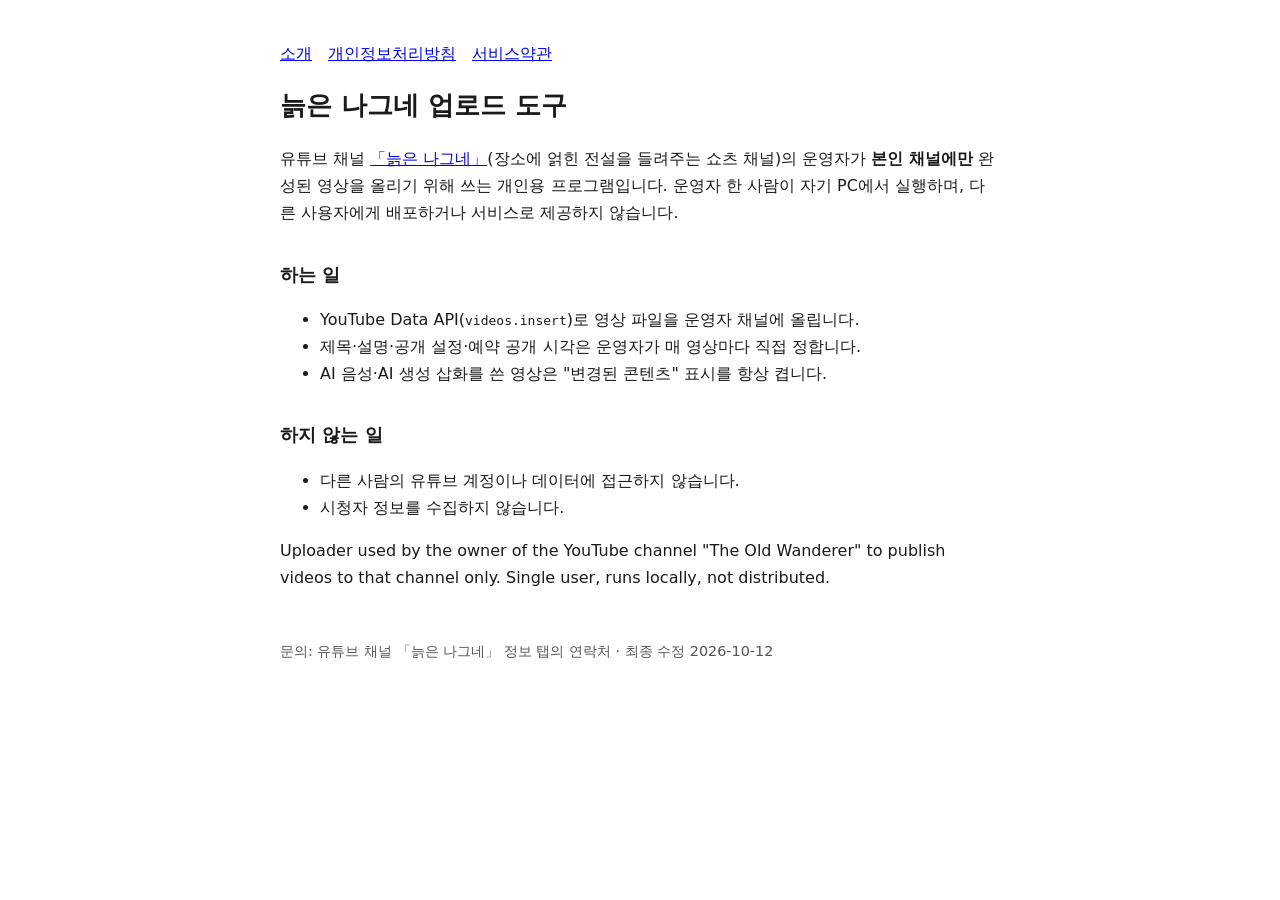
==== index.html @ 1d074554 "늙은 나그네 업로드 도구 소개·개인정보처리방침·서비스약관 페이지 Co-Authored-By: Claude Fable 5.1 <noreply@anthropic.com>" ====
<!doctype html><html lang="ko"><head><meta charset="utf-8"><meta name="viewport" content="width=device-width,initial-scale=1"><title>늙은 나그네 업로드 도구</title><link rel="stylesheet" href="style.css"></head><body>
<nav><a href="index.html">소개</a><a href="privacy.html">개인정보처리방침</a><a href="terms.html">서비스약관</a></nav>
<h1>늙은 나그네 업로드 도구</h1>
<p>유튜브 채널 <a href="https://www.youtube.com/channel/UCXuiUK-bLmF8G7wzz5ASZ6w">「늙은 나그네」</a>(장소에 얽힌 전설을 들려주는 쇼츠 채널)의 운영자가 <strong>본인 채널에만</strong> 완성된 영상을 올리기 위해 쓰는 개인용 프로그램입니다. 운영자 한 사람이 자기 PC에서 실행하며, 다른 사용자에게 배포하거나 서비스로 제공하지 않습니다.</p>
<h2>하는 일</h2>
<ul>
<li>YouTube Data API(<code>videos.insert</code>)로 영상 파일을 운영자 채널에 올립니다.</li>
<li>제목·설명·공개 설정·예약 공개 시각은 운영자가 매 영상마다 직접 정합니다.</li>
<li>AI 음성·AI 생성 삽화를 쓴 영상은 "변경된 콘텐츠" 표시를 항상 켭니다.</li>
</ul>
<h2>하지 않는 일</h2>
<ul>
<li>다른 사람의 유튜브 계정이나 데이터에 접근하지 않습니다.</li>
<li>시청자 정보를 수집하지 않습니다.</li>
</ul>
<p>Uploader used by the owner of the YouTube channel "The Old Wanderer" to publish videos to that channel only. Single user, runs locally, not distributed.</p>
<footer>문의: 유튜브 채널 「늙은 나그네」 정보 탭의 연락처 · 최종 수정 2026-10-12</footer>
</body></html>
---- style.css ----
body{max-width:720px;margin:40px auto;padding:0 20px;font-family:system-ui,-apple-system,"Segoe UI",sans-serif;line-height:1.7;color:#1a1a1a;background:#fff}
h1{font-size:1.6rem}h2{font-size:1.15rem;margin-top:2rem}
nav a{margin-right:16px}footer{margin-top:3rem;font-size:.9rem;color:#555}
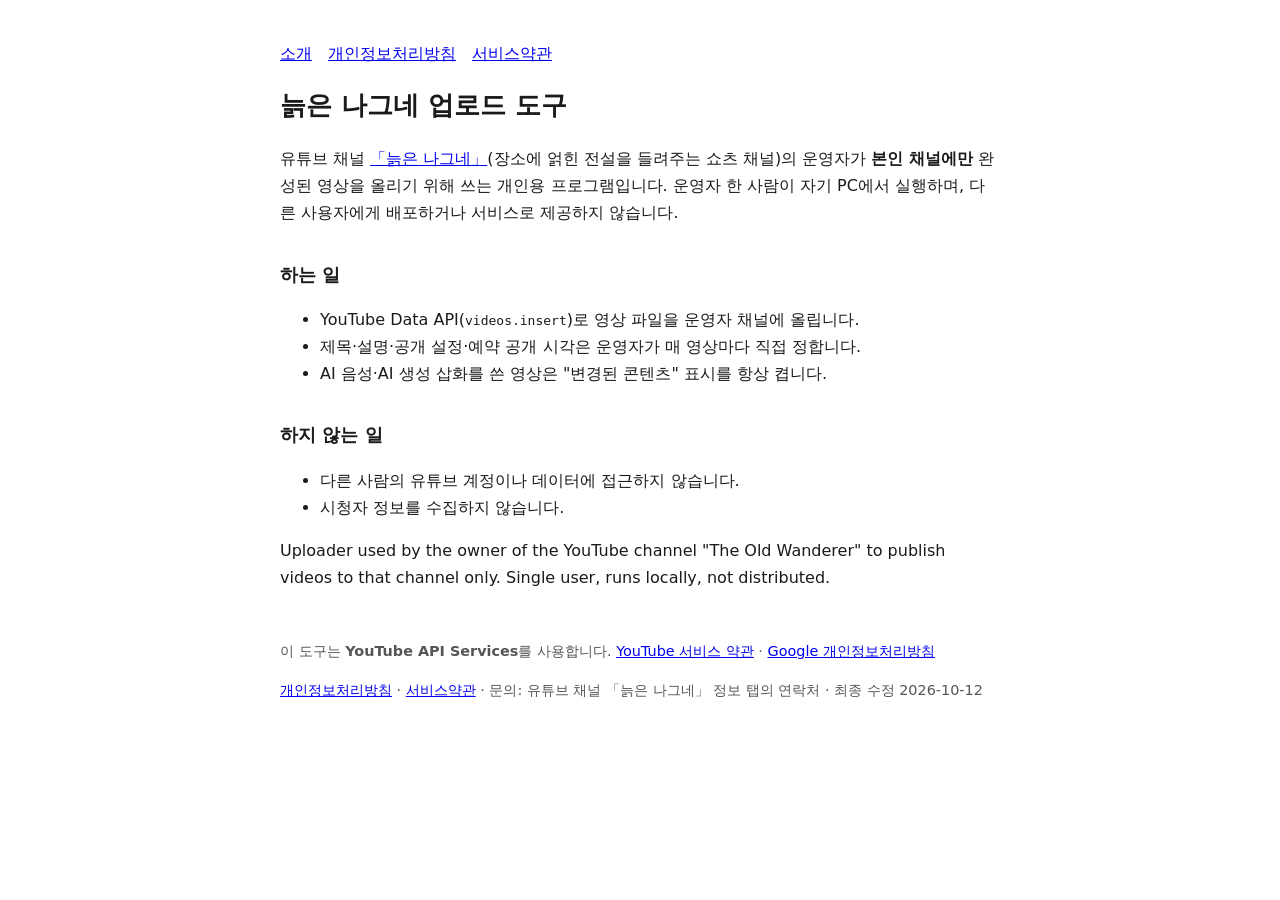
==== commit f398d61b: "푸터에 YouTube API Services 표기·약관·방침 링크 Co-Authored-By: Claude Fable 5.1 <noreply@anthropic.com>" ====
--- a/index.html
+++ b/index.html
@@ -14,5 +14,5 @@
 <li>시청자 정보를 수집하지 않습니다.</li>
 </ul>
 <p>Uploader used by the owner of the YouTube channel "The Old Wanderer" to publish videos to that channel only. Single user, runs locally, not distributed.</p>
-<footer>문의: 유튜브 채널 「늙은 나그네」 정보 탭의 연락처 · 최종 수정 2026-10-12</footer>
+<footer><p>이 도구는 <strong>YouTube API Services</strong>를 사용합니다. <a href="https://www.youtube.com/t/terms">YouTube 서비스 약관</a> · <a href="https://policies.google.com/privacy">Google 개인정보처리방침</a></p><p><a href="privacy.html">개인정보처리방침</a> · <a href="terms.html">서비스약관</a> · 문의: 유튜브 채널 「늙은 나그네」 정보 탭의 연락처 · 최종 수정 2026-10-12</p></footer>
 </body></html>
